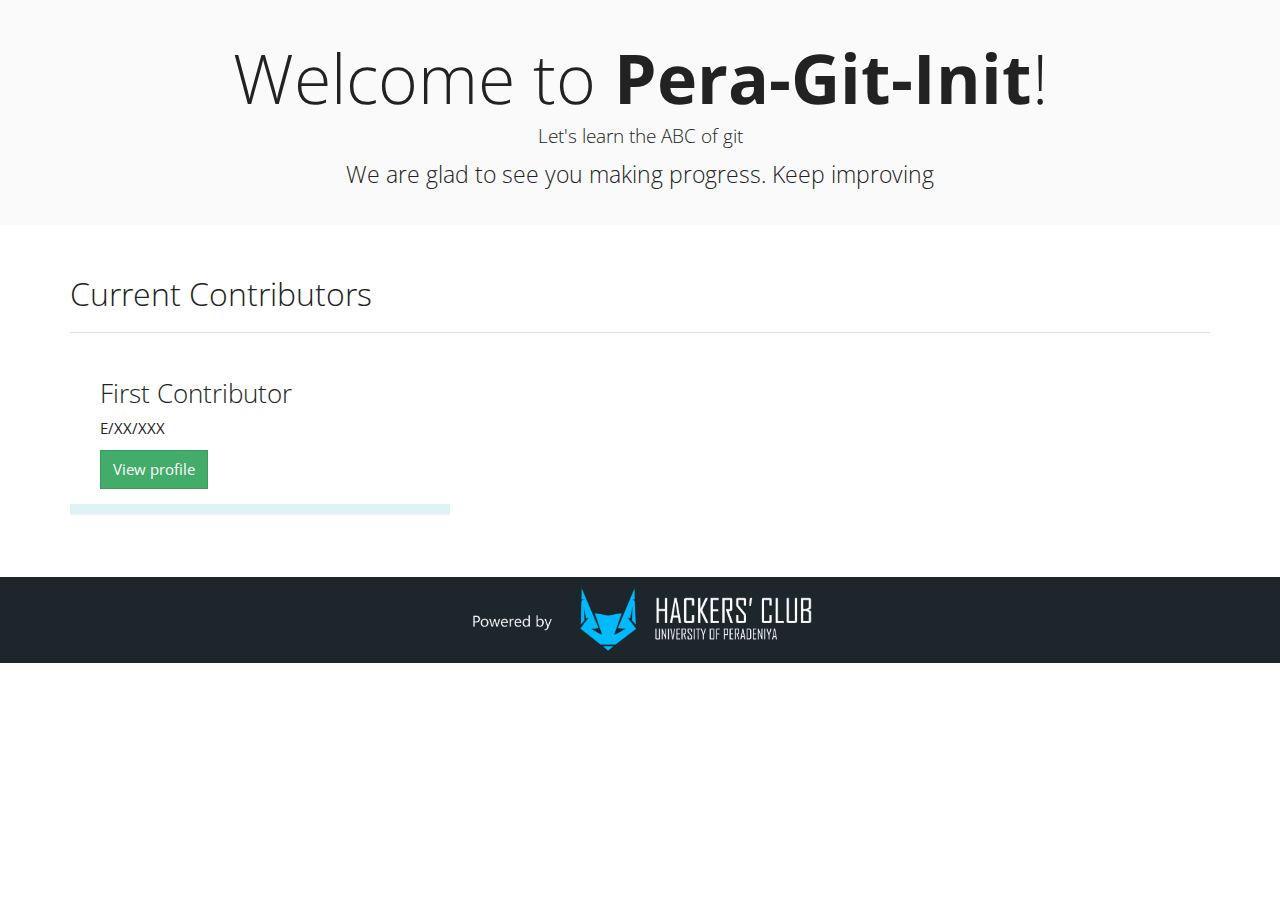
==== index.html @ f626172a "initial commit" ====
<!DOCTYPE html>
<html lang="en">
  <head>
    <meta charset="utf-8">
    <meta http-equiv="X-UA-Compatible" content="IE=edge">
    <meta name="viewport" content="width=device-width, initial-scale=1">
    <!-- The above 3 meta tags *must* come first in the head; any other head content must come *after* these tags -->
    <title>Welcome to Pera-Git-Init</title>

    <!-- Bootstrap -->
    <link href="css/bootstrap.min.css" rel="stylesheet">
    <link href="css/style.css" rel="stylesheet">
  </head>
  <body>

    <div class="container-full">
      <div class="jumbotron text-center"  style="padding: 20px;">
        <h1>Welcome to <b>Pera-Git-Init</b>!</h1>
        <h4>Let's learn the ABC of git</h4>
        <p>We are glad to see you making progress. Keep improving</p>
      </div>
    </div>
    <div class="container contributors">
      <h2>Current Contributors</h2>
      <hr>
      <div class="panel panel-default col-sm-4">
        <div class="panel-body">
          <h3>First Contributor</h3>
          <p>E/XX/XXX</p> <a href="students/e_xx_xxx.html" class="btn btn-success">View profile</a>
        </div>
      </div>
    </div>
    <br><br>
    <div class="footer dark text-center" >
      <img src="img/logo.png" alt="powered by Hacker's Club, University of Peradeniya" width="30%;" align="center">
    </div>
    <script src="js/jquery-1.11.3.min.js"></script>
    <script src="js/bootstrap.min.js"></script>
  </body>
</html>
---- css/style.css ----
.contributors h3{
	padding: 0;
	margin-top: 10px
}
.contributors .panel{
	transition: all .3s;
	border: none;
	border-bottom: solid #DFF2F6 10px;
}
.contributors .panel:hover{
	border-bottom: solid #A5E7F5 10px;
}
.dark{
	background: #1D262B;
}
.user-logo{
	border-radius: 200px;
	border: #26333C solid thin;
}
@font-face {
  font-family: 'Glyphicons Halflings';

  src: url('../fonts/glyphicons-halflings-regular.eot');
  src: url('../fonts/glyphicons-halflings-regular.eot?#iefix') format('embedded-opentype'), url('../fonts/glyphicons-halflings-regular.woff2') format('woff2'), url('../fonts/glyphicons-halflings-regular.woff') format('woff'), url('../fonts/glyphicons-halflings-regular.ttf') format('truetype'), url('../fonts/glyphicons-halflings-regular.svg#glyphicons_halflingsregular') format('svg');
}
.glyphicon {
  position: relative;
  top: 1px;
  display: inline-block;
  font-family: 'Glyphicons Halflings';
  font-style: normal;
  font-weight: normal;
  line-height: 1;

  -webkit-font-smoothing: antialiased;
  -moz-osx-font-smoothing: grayscale;
}
.glyphicon-asterisk:before {
  content: "\002a";
}
.glyphicon-plus:before {
  content: "\002b";
}
.glyphicon-euro:before,
.glyphicon-eur:before {
  content: "\20ac";
}
.glyphicon-minus:before {
  content: "\2212";
}
.glyphicon-cloud:before {
  content: "\2601";
}
.glyphicon-envelope:before {
  content: "\2709";
}
.glyphicon-pencil:before {
  content: "\270f";
}
.glyphicon-glass:before {
  content: "\e001";
}
.glyphicon-music:before {
  content: "\e002";
}
.glyphicon-search:before {
  content: "\e003";
}
.glyphicon-heart:before {
  content: "\e005";
}
.glyphicon-star:before {
  content: "\e006";
}
.glyphicon-star-empty:before {
  content: "\e007";
}
.glyphicon-user:before {
  content: "\e008";
}
.glyphicon-film:before {
  content: "\e009";
}
.glyphicon-th-large:before {
  content: "\e010";
}
.glyphicon-th:before {
  content: "\e011";
}
.glyphicon-th-list:before {
  content: "\e012";
}
.glyphicon-ok:before {
  content: "\e013";
}
.glyphicon-remove:before {
  content: "\e014";
}
.glyphicon-zoom-in:before {
  content: "\e015";
}
.glyphicon-zoom-out:before {
  content: "\e016";
}
.glyphicon-off:before {
  content: "\e017";
}
.glyphicon-signal:before {
  content: "\e018";
}
.glyphicon-cog:before {
  content: "\e019";
}
.glyphicon-trash:before {
  content: "\e020";
}
.glyphicon-home:before {
  content: "\e021";
}
.glyphicon-file:before {
  content: "\e022";
}
.glyphicon-time:before {
  content: "\e023";
}
.glyphicon-road:before {
  content: "\e024";
}
.glyphicon-download-alt:before {
  content: "\e025";
}
.glyphicon-download:before {
  content: "\e026";
}
.glyphicon-upload:before {
  content: "\e027";
}
.glyphicon-inbox:before {
  content: "\e028";
}
.glyphicon-play-circle:before {
  content: "\e029";
}
.glyphicon-repeat:before {
  content: "\e030";
}
.glyphicon-refresh:before {
  content: "\e031";
}
.glyphicon-list-alt:before {
  content: "\e032";
}
.glyphicon-lock:before {
  content: "\e033";
}
.glyphicon-flag:before {
  content: "\e034";
}
.glyphicon-headphones:before {
  content: "\e035";
}
.glyphicon-volume-off:before {
  content: "\e036";
}
.glyphicon-volume-down:before {
  content: "\e037";
}
.glyphicon-volume-up:before {
  content: "\e038";
}
.glyphicon-qrcode:before {
  content: "\e039";
}
.glyphicon-barcode:before {
  content: "\e040";
}
.glyphicon-tag:before {
  content: "\e041";
}
.glyphicon-tags:before {
  content: "\e042";
}
.glyphicon-book:before {
  content: "\e043";
}
.glyphicon-bookmark:before {
  content: "\e044";
}
.glyphicon-print:before {
  content: "\e045";
}
.glyphicon-camera:before {
  content: "\e046";
}
.glyphicon-font:before {
  content: "\e047";
}
.glyphicon-bold:before {
  content: "\e048";
}
.glyphicon-italic:before {
  content: "\e049";
}
.glyphicon-text-height:before {
  content: "\e050";
}
.glyphicon-text-width:before {
  content: "\e051";
}
.glyphicon-align-left:before {
  content: "\e052";
}
.glyphicon-align-center:before {
  content: "\e053";
}
.glyphicon-align-right:before {
  content: "\e054";
}
.glyphicon-align-justify:before {
  content: "\e055";
}
.glyphicon-list:before {
  content: "\e056";
}
.glyphicon-indent-left:before {
  content: "\e057";
}
.glyphicon-indent-right:before {
  content: "\e058";
}
.glyphicon-facetime-video:before {
  content: "\e059";
}
.glyphicon-picture:before {
  content: "\e060";
}
.glyphicon-map-marker:before {
  content: "\e062";
}
.glyphicon-adjust:before {
  content: "\e063";
}
.glyphicon-tint:before {
  content: "\e064";
}
.glyphicon-edit:before {
  content: "\e065";
}
.glyphicon-share:before {
  content: "\e066";
}
.glyphicon-check:before {
  content: "\e067";
}
.glyphicon-move:before {
  content: "\e068";
}
.glyphicon-step-backward:before {
  content: "\e069";
}
.glyphicon-fast-backward:before {
  content: "\e070";
}
.glyphicon-backward:before {
  content: "\e071";
}
.glyphicon-play:before {
  content: "\e072";
}
.glyphicon-pause:before {
  content: "\e073";
}
.glyphicon-stop:before {
  content: "\e074";
}
.glyphicon-forward:before {
  content: "\e075";
}
.glyphicon-fast-forward:before {
  content: "\e076";
}
.glyphicon-step-forward:before {
  content: "\e077";
}
.glyphicon-eject:before {
  content: "\e078";
}
.glyphicon-chevron-left:before {
  content: "\e079";
}
.glyphicon-chevron-right:before {
  content: "\e080";
}
.glyphicon-plus-sign:before {
  content: "\e081";
}
.glyphicon-minus-sign:before {
  content: "\e082";
}
.glyphicon-remove-sign:before {
  content: "\e083";
}
.glyphicon-ok-sign:before {
  content: "\e084";
}
.glyphicon-question-sign:before {
  content: "\e085";
}
.glyphicon-info-sign:before {
  content: "\e086";
}
.glyphicon-screenshot:before {
  content: "\e087";
}
.glyphicon-remove-circle:before {
  content: "\e088";
}
.glyphicon-ok-circle:before {
  content: "\e089";
}
.glyphicon-ban-circle:before {
  content: "\e090";
}
.glyphicon-arrow-left:before {
  content: "\e091";
}
.glyphicon-arrow-right:before {
  content: "\e092";
}
.glyphicon-arrow-up:before {
  content: "\e093";
}
.glyphicon-arrow-down:before {
  content: "\e094";
}
.glyphicon-share-alt:before {
  content: "\e095";
}
.glyphicon-resize-full:before {
  content: "\e096";
}
.glyphicon-resize-small:before {
  content: "\e097";
}
.glyphicon-exclamation-sign:before {
  content: "\e101";
}
.glyphicon-gift:before {
  content: "\e102";
}
.glyphicon-leaf:before {
  content: "\e103";
}
.glyphicon-fire:before {
  content: "\e104";
}
.glyphicon-eye-open:before {
  content: "\e105";
}
.glyphicon-eye-close:before {
  content: "\e106";
}
.glyphicon-warning-sign:before {
  content: "\e107";
}
.glyphicon-plane:before {
  content: "\e108";
}
.glyphicon-calendar:before {
  content: "\e109";
}
.glyphicon-random:before {
  content: "\e110";
}
.glyphicon-comment:before {
  content: "\e111";
}
.glyphicon-magnet:before {
  content: "\e112";
}
.glyphicon-chevron-up:before {
  content: "\e113";
}
.glyphicon-chevron-down:before {
  content: "\e114";
}
.glyphicon-retweet:before {
  content: "\e115";
}
.glyphicon-shopping-cart:before {
  content: "\e116";
}
.glyphicon-folder-close:before {
  content: "\e117";
}
.glyphicon-folder-open:before {
  content: "\e118";
}
.glyphicon-resize-vertical:before {
  content: "\e119";
}
.glyphicon-resize-horizontal:before {
  content: "\e120";
}
.glyphicon-hdd:before {
  content: "\e121";
}
.glyphicon-bullhorn:before {
  content: "\e122";
}
.glyphicon-bell:before {
  content: "\e123";
}
.glyphicon-certificate:before {
  content: "\e124";
}
.glyphicon-thumbs-up:before {
  content: "\e125";
}
.glyphicon-thumbs-down:before {
  content: "\e126";
}
.glyphicon-hand-right:before {
  content: "\e127";
}
.glyphicon-hand-left:before {
  content: "\e128";
}
.glyphicon-hand-up:before {
  content: "\e129";
}
.glyphicon-hand-down:before {
  content: "\e130";
}
.glyphicon-circle-arrow-right:before {
  content: "\e131";
}
.glyphicon-circle-arrow-left:before {
  content: "\e132";
}
.glyphicon-circle-arrow-up:before {
  content: "\e133";
}
.glyphicon-circle-arrow-down:before {
  content: "\e134";
}
.glyphicon-globe:before {
  content: "\e135";
}
.glyphicon-wrench:before {
  content: "\e136";
}
.glyphicon-tasks:before {
  content: "\e137";
}
.glyphicon-filter:before {
  content: "\e138";
}
.glyphicon-briefcase:before {
  content: "\e139";
}
.glyphicon-fullscreen:before {
  content: "\e140";
}
.glyphicon-dashboard:before {
  content: "\e141";
}
.glyphicon-paperclip:before {
  content: "\e142";
}
.glyphicon-heart-empty:before {
  content: "\e143";
}
.glyphicon-link:before {
  content: "\e144";
}
.glyphicon-phone:before {
  content: "\e145";
}
.glyphicon-pushpin:before {
  content: "\e146";
}
.glyphicon-usd:before {
  content: "\e148";
}
.glyphicon-gbp:before {
  content: "\e149";
}
.glyphicon-sort:before {
  content: "\e150";
}
.glyphicon-sort-by-alphabet:before {
  content: "\e151";
}
.glyphicon-sort-by-alphabet-alt:before {
  content: "\e152";
}
.glyphicon-sort-by-order:before {
  content: "\e153";
}
.glyphicon-sort-by-order-alt:before {
  content: "\e154";
}
.glyphicon-sort-by-attributes:before {
  content: "\e155";
}
.glyphicon-sort-by-attributes-alt:before {
  content: "\e156";
}
.glyphicon-unchecked:before {
  content: "\e157";
}
.glyphicon-expand:before {
  content: "\e158";
}
.glyphicon-collapse-down:before {
  content: "\e159";
}
.glyphicon-collapse-up:before {
  content: "\e160";
}
.glyphicon-log-in:before {
  content: "\e161";
}
.glyphicon-flash:before {
  content: "\e162";
}
.glyphicon-log-out:before {
  content: "\e163";
}
.glyphicon-new-window:before {
  content: "\e164";
}
.glyphicon-record:before {
  content: "\e165";
}
.glyphicon-save:before {
  content: "\e166";
}
.glyphicon-open:before {
  content: "\e167";
}
.glyphicon-saved:before {
  content: "\e168";
}
.glyphicon-import:before {
  content: "\e169";
}
.glyphicon-export:before {
  content: "\e170";
}
.glyphicon-send:before {
  content: "\e171";
}
.glyphicon-floppy-disk:before {
  content: "\e172";
}
.glyphicon-floppy-saved:before {
  content: "\e173";
}
.glyphicon-floppy-remove:before {
  content: "\e174";
}
.glyphicon-floppy-save:before {
  content: "\e175";
}
.glyphicon-floppy-open:before {
  content: "\e176";
}
.glyphicon-credit-card:before {
  content: "\e177";
}
.glyphicon-transfer:before {
  content: "\e178";
}
.glyphicon-cutlery:before {
  content: "\e179";
}
.glyphicon-header:before {
  content: "\e180";
}
.glyphicon-compressed:before {
  content: "\e181";
}
.glyphicon-earphone:before {
  content: "\e182";
}
.glyphicon-phone-alt:before {
  content: "\e183";
}
.glyphicon-tower:before {
  content: "\e184";
}
.glyphicon-stats:before {
  content: "\e185";
}
.glyphicon-sd-video:before {
  content: "\e186";
}
.glyphicon-hd-video:before {
  content: "\e187";
}
.glyphicon-subtitles:before {
  content: "\e188";
}
.glyphicon-sound-stereo:before {
  content: "\e189";
}
.glyphicon-sound-dolby:before {
  content: "\e190";
}
.glyphicon-sound-5-1:before {
  content: "\e191";
}
.glyphicon-sound-6-1:before {
  content: "\e192";
}
.glyphicon-sound-7-1:before {
  content: "\e193";
}
.glyphicon-copyright-mark:before {
  content: "\e194";
}
.glyphicon-registration-mark:before {
  content: "\e195";
}
.glyphicon-cloud-download:before {
  content: "\e197";
}
.glyphicon-cloud-upload:before {
  content: "\e198";
}
.glyphicon-tree-conifer:before {
  content: "\e199";
}
.glyphicon-tree-deciduous:before {
  content: "\e200";
}
.glyphicon-cd:before {
  content: "\e201";
}
.glyphicon-save-file:before {
  content: "\e202";
}
.glyphicon-open-file:before {
  content: "\e203";
}
.glyphicon-level-up:before {
  content: "\e204";
}
.glyphicon-copy:before {
  content: "\e205";
}
.glyphicon-paste:before {
  content: "\e206";
}
.glyphicon-alert:before {
  content: "\e209";
}
.glyphicon-equalizer:before {
  content: "\e210";
}
.glyphicon-king:before {
  content: "\e211";
}
.glyphicon-queen:before {
  content: "\e212";
}
.glyphicon-pawn:before {
  content: "\e213";
}
.glyphicon-bishop:before {
  content: "\e214";
}
.glyphicon-knight:before {
  content: "\e215";
}
.glyphicon-baby-formula:before {
  content: "\e216";
}
.glyphicon-tent:before {
  content: "\26fa";
}
.glyphicon-blackboard:before {
  content: "\e218";
}
.glyphicon-bed:before {
  content: "\e219";
}
.glyphicon-apple:before {
  content: "\f8ff";
}
.glyphicon-erase:before {
  content: "\e221";
}
.glyphicon-hourglass:before {
  content: "\231b";
}
.glyphicon-lamp:before {
  content: "\e223";
}
.glyphicon-duplicate:before {
  content: "\e224";
}
.glyphicon-piggy-bank:before {
  content: "\e225";
}
.glyphicon-scissors:before {
  content: "\e226";
}
.glyphicon-bitcoin:before {
  content: "\e227";
}
.glyphicon-btc:before {
  content: "\e227";
}
.glyphicon-xbt:before {
  content: "\e227";
}
.glyphicon-yen:before {
  content: "\00a5";
}
.glyphicon-jpy:before {
  content: "\00a5";
}
.glyphicon-ruble:before {
  content: "\20bd";
}
.glyphicon-rub:before {
  content: "\20bd";
}
.glyphicon-scale:before {
  content: "\e230";
}
.glyphicon-ice-lolly:before {
  content: "\e231";
}
.glyphicon-ice-lolly-tasted:before {
  content: "\e232";
}
.glyphicon-education:before {
  content: "\e233";
}
.glyphicon-option-horizontal:before {
  content: "\e234";
}
.glyphicon-option-vertical:before {
  content: "\e235";
}
.glyphicon-menu-hamburger:before {
  content: "\e236";
}
.glyphicon-modal-window:before {
  content: "\e237";
}
.glyphicon-oil:before {
  content: "\e238";
}
.glyphicon-grain:before {
  content: "\e239";
}
.glyphicon-sunglasses:before {
  content: "\e240";
}
.glyphicon-text-size:before {
  content: "\e241";
}
.glyphicon-text-color:before {
  content: "\e242";
}
.glyphicon-text-background:before {
  content: "\e243";
}
.glyphicon-object-align-top:before {
  content: "\e244";
}
.glyphicon-object-align-bottom:before {
  content: "\e245";
}
.glyphicon-object-align-horizontal:before {
  content: "\e246";
}
.glyphicon-object-align-left:before {
  content: "\e247";
}
.glyphicon-object-align-vertical:before {
  content: "\e248";
}
.glyphicon-object-align-right:before {
  content: "\e249";
}
.glyphicon-triangle-right:before {
  content: "\e250";
}
.glyphicon-triangle-left:before {
  content: "\e251";
}
.glyphicon-triangle-bottom:before {
  content: "\e252";
}
.glyphicon-triangle-top:before {
  content: "\e253";
}
.glyphicon-console:before {
  content: "\e254";
}
.glyphicon-superscript:before {
  content: "\e255";
}
.glyphicon-subscript:before {
  content: "\e256";
}
.glyphicon-menu-left:before {
  content: "\e257";
}
.glyphicon-menu-right:before {
  content: "\e258";
}
.glyphicon-menu-down:before {
  content: "\e259";
}
.glyphicon-menu-up:before {
  content: "\e260";
}
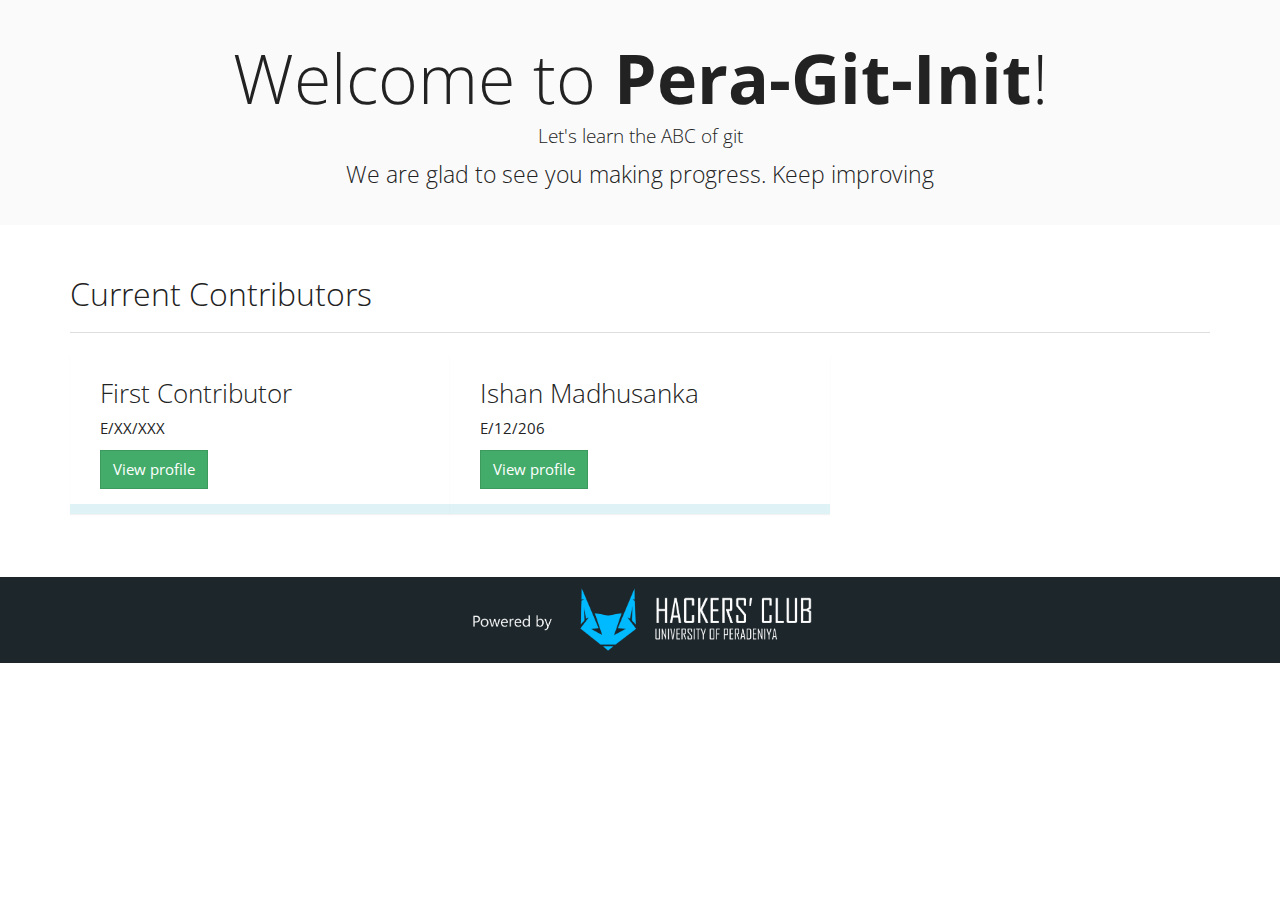
==== commit 5038a931: "added details of E/12/206" ====
--- a/index.html
+++ b/index.html
@@ -23,10 +23,18 @@
     <div class="container contributors">
       <h2>Current Contributors</h2>
       <hr>
+      <!-- Profile section -->
       <div class="panel panel-default col-sm-4">
         <div class="panel-body">
           <h3>First Contributor</h3>
           <p>E/XX/XXX</p> <a href="students/e_xx_xxx.html" class="btn btn-success">View profile</a>
+        </div>
+      </div>
+      <!-- End of Profile section -->
+      <div class="panel panel-default col-sm-4">
+        <div class="panel-body">
+          <h3>Ishan Madhusanka</h3>
+          <p>E/12/206</p> <a href="students/e_12_206.html" class="btn btn-success">View profile</a>
         </div>
       </div>
     </div>
